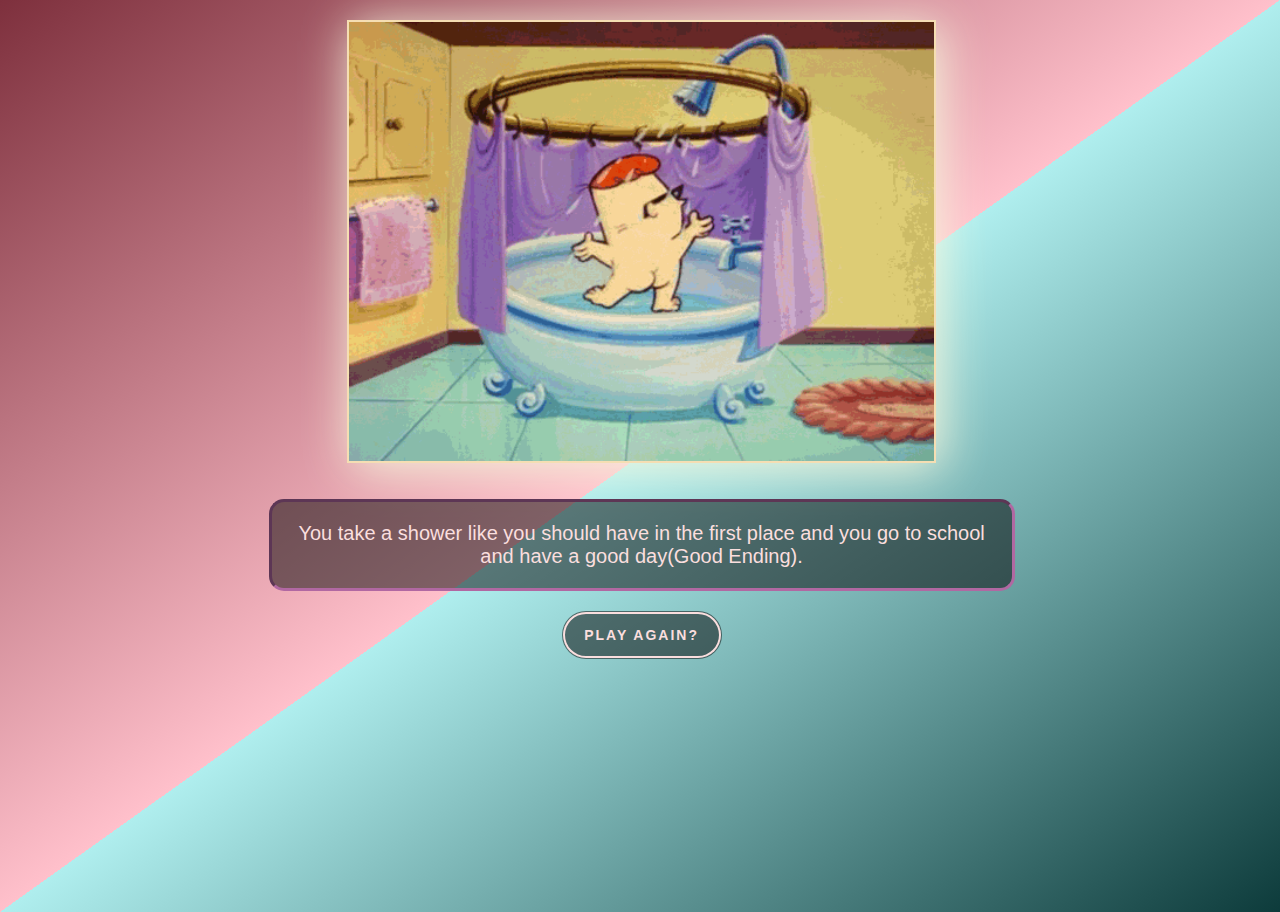
==== Pages/page10.html @ c1c8db43 "Finished product - peer review" ====
<!DOCTYPE html>
<html lang="en">
<head>
    <meta charset="UTF-8">
    <meta name="viewport" content="width=device-width, initial-scale=1.0">
    <title>Document</title>
    <link rel="stylesheet" href="../styles/styles.css">
</head>
<body>

    <div >
        <img class="image pg10img" src="../Assets/dext-show.gif" alt="You showering like you should have.">
    </div>
<br>
<br>
    <div class="bodyText myDiv">
        You take a shower like you should have in the first place and you go to school and have a good day(Good Ending).
    </div>

    <div class="btnspg2">
        <a href="/Pages/page2.html"><button >Play Again?</button></a>
    </div>

</body>
</html>
---- styles/styles.css ----
@font-face {
    font-family: "Jimlee";
    src: url(/Assets/CCJimLee\ Regular.ttf);
}
body {
width: 99%;
height: 98.2vh;
background : linear-gradient(
  to bottom right,
  rgb(126, 48, 61) 0%,
  pink 50%,
  paleturquoise 50%,
  rgb(13, 59, 59) 100%);
}

.image {
    display: flex;
    margin-left: auto;
    margin-right: auto;
    justify-content: center;
    margin-top: 20px;
    height: 70%;
    width: 46.2%;
    border: solid 2px wheat; 
    box-shadow: 5px 5px 45px beige;
    
  }
  
  .bodyText {
    display: flex;
    font-size: 20px;
    font-family: Verdana, Geneva, Tahoma, sans-serif;
    text-align: center;
    color: #fadede;
  }
  
  .myDiv {
    padding: 20px;
    margin-left: auto;
    margin-right: auto;
    width: 700px;
    background-color: rgba(0, 0, 0, 0.503);
    border: 3px rgb(177, 104, 162);
    border-style: inset;
    border-radius: 15px;
  }
  
  .btnspg2{
    display: flex;
    justify-content: center;
    margin-top: 20px;
     
  }

  .btn2 {
    margin-left: 100px;
  }

  

.title {
    text-align: center;
    font-family: "Jimlee";
    padding-top: 150px;
}

.title h1 {
    font-size: 60px;
    line-height: 100px;
    text-shadow: 2px 2px #616467;
    font-weight: 700;
    letter-spacing: 10px;
}

.title h3 {
    font-size: 30px;
}

.startbtn {
    display: flex;
    justify-content: center;
    margin-top: 10rem;
}

.startbtn a i {
    font-size: 2em;
    color:black;
}

.startbtn a {
    display: flex;
    margin: auto;
    justify-content: center;
    text-decoration: none;
    
}

    .button{
        font-size: 30px;
        line-height: .5;
}
button {
    display: inline-block;
    outline: none;
    cursor: pointer;
    font-size: 14px;
    line-height: 1;
    border-radius: 500px;
    transition-property: background-color,border-color,color,box-shadow,filter;
    transition-duration: .3s;
    border: 1px solid transparent;
    letter-spacing: 2px;
    min-width: 160px;
    text-transform: uppercase;
    white-space: normal;
    font-weight: 700;
    text-align: center;
    padding: 16px 14px 18px;
    color: #FADEDE;
    box-shadow: inset 0 0 0 2px #FADEDE;
    background-color: rgba(0, 0, 0, 0.503);
    height: 48px;
    }

button:hover{
        color: #fff;
        background-color: #616467;
 }

.pg2img {
  width: 40%;
}

.pg3img {
  width: 60%;
}

.pg4img {
  width: 40%;
}

.pg5img {
  width: 60%;
}

.pg6img {
  width: 30%;
}

.pg7img {
  width: 50%;
}

.pg9img {
  width: 60%;
}
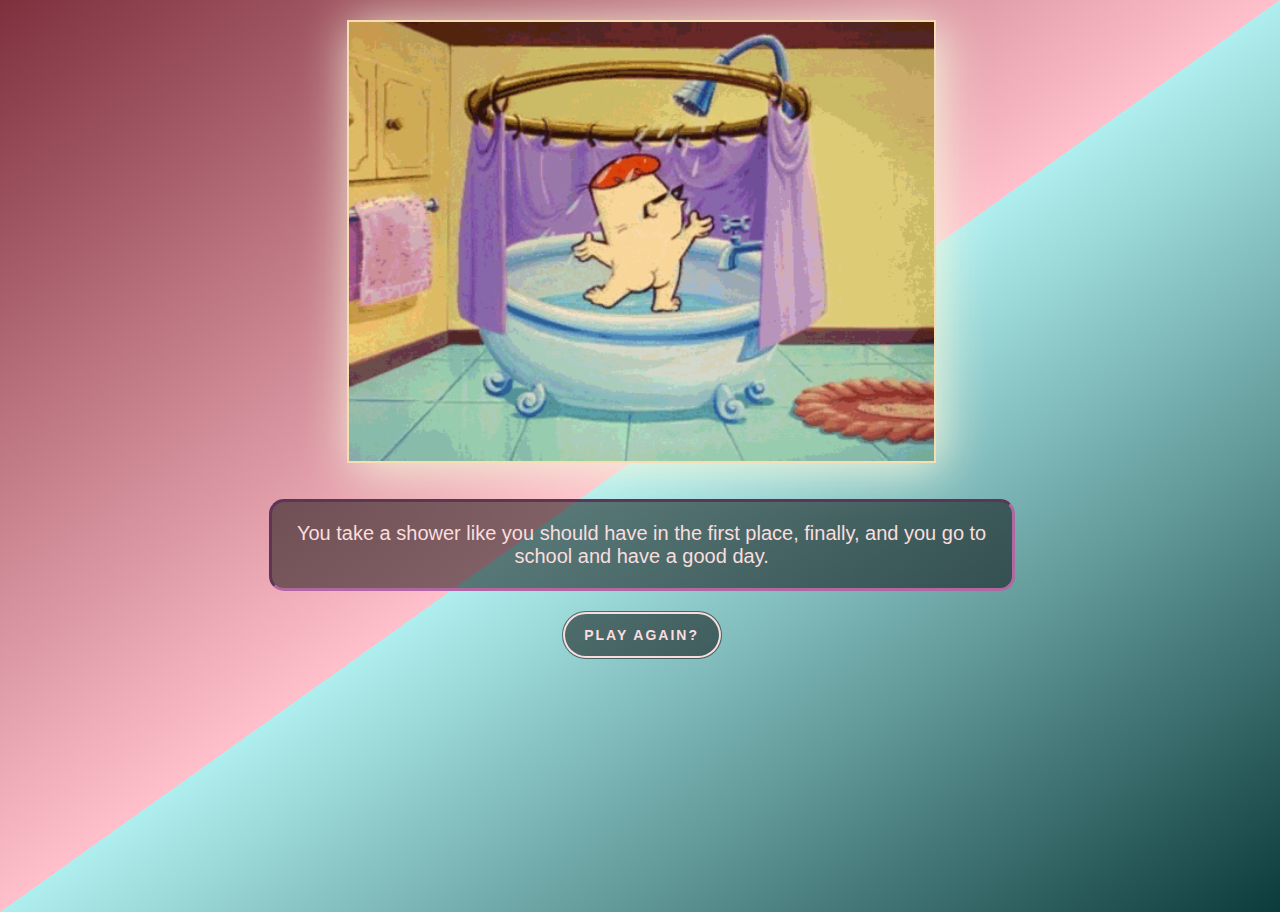
==== commit 1eb78e37: "Text Updates" ====
--- a/Pages/page10.html
+++ b/Pages/page10.html
@@ -14,7 +14,7 @@
 <br>
 <br>
     <div class="bodyText myDiv">
-        You take a shower like you should have in the first place and you go to school and have a good day(Good Ending).
+        You take a shower like you should have in the first place, finally, and you go to school and have a good day.
     </div>
 
     <div class="btnspg2">
--- a/styles/styles.css
+++ b/styles/styles.css
@@ -128,7 +128,7 @@
  }
 
 .pg2img {
-  width: 40%;
+  width: 35%;
 }
 
 .pg3img {
@@ -136,7 +136,7 @@
 }
 
 .pg4img {
-  width: 40%;
+  width: 30%;
 }
 
 .pg5img {
@@ -144,13 +144,17 @@
 }
 
 .pg6img {
-  width: 30%;
+  width: 25%;
 }
 
 .pg7img {
   width: 50%;
 }
 
+.pg8img {
+  width: 40%;
+}
+
 .pg9img {
   width: 60%;
 }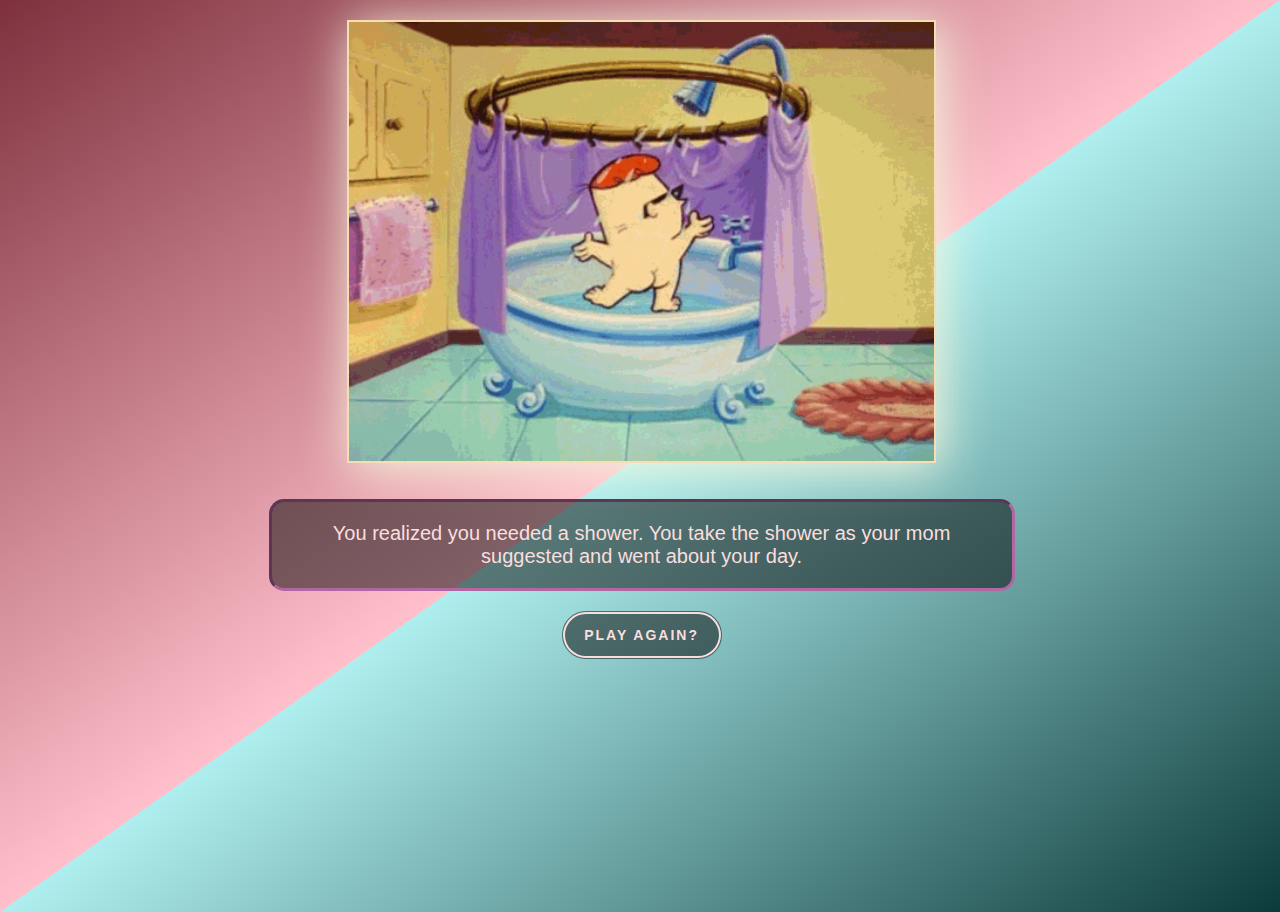
==== commit 22a8cef8: "Page 8 & 10" ====
--- a/Pages/page10.html
+++ b/Pages/page10.html
@@ -14,7 +14,7 @@
 <br>
 <br>
     <div class="bodyText myDiv">
-        You take a shower like you should have in the first place, finally, and you go to school and have a good day.
+        You realized you needed a shower. You take the shower as your mom suggested and went about your day.
     </div>
 
     <div class="btnspg2">
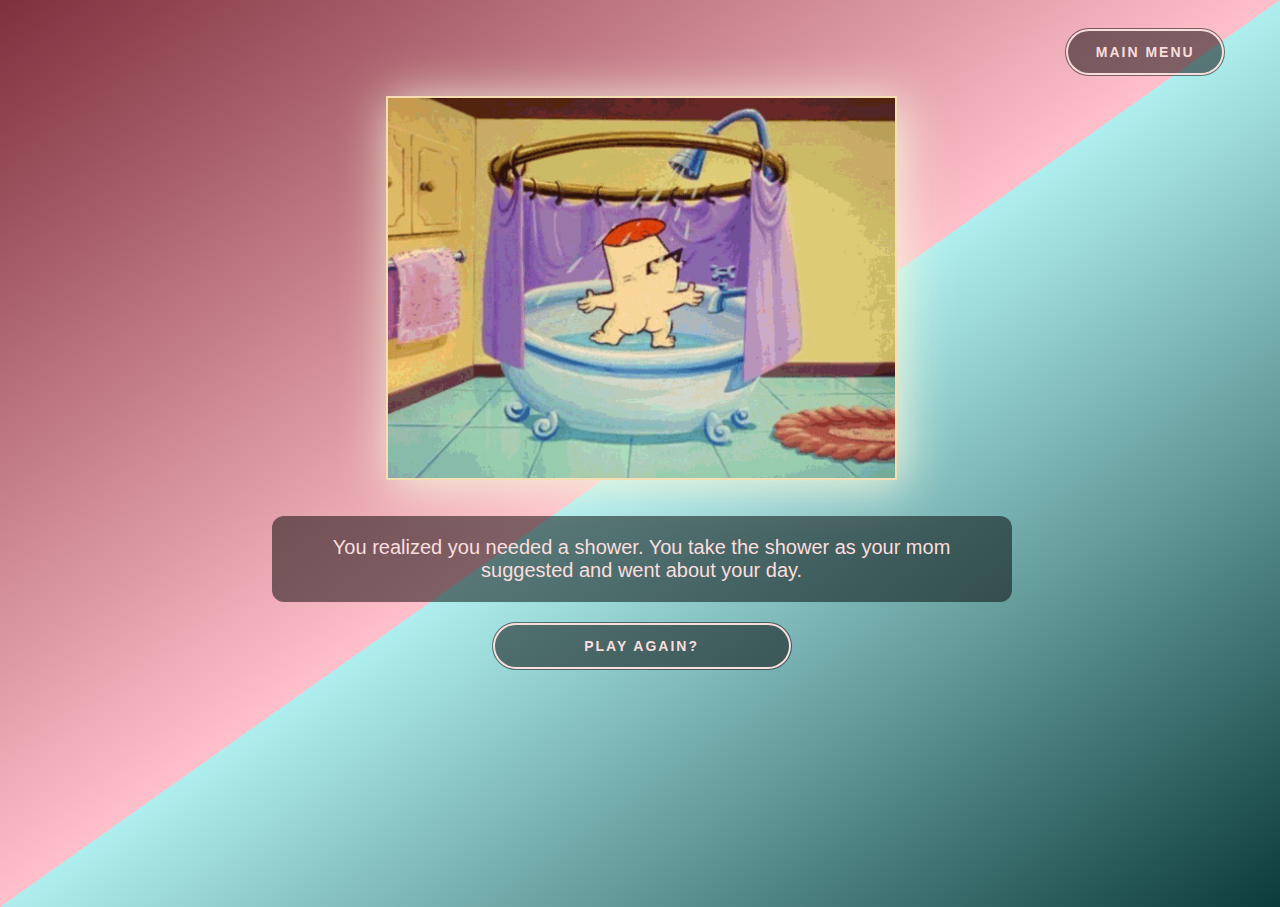
==== commit f9af2a7b: "Fun with Confetti and audi" ====
--- a/Pages/page10.html
+++ b/Pages/page10.html
@@ -7,6 +7,9 @@
     <link rel="stylesheet" href="../styles/styles.css">
 </head>
 <body>
+    <div class="menubtn">
+        <a href="../index.html"><button class="mainmenubtn">Main Menu</button></a>
+    </div>
 
     <div >
         <img class="image pg10img" src="../Assets/dext-show.gif" alt="You showering like you should have.">
--- a/styles/styles.css
+++ b/styles/styles.css
@@ -4,7 +4,7 @@
 }
 body {
 width: 99%;
-height: 98.2vh;
+height: 99vh;
 background : linear-gradient(
   to bottom right,
   rgb(126, 48, 61) 0%,
@@ -40,23 +40,25 @@
     margin-right: auto;
     width: 700px;
     background-color: rgba(0, 0, 0, 0.503);
-    border: 3px rgb(177, 104, 162);
-    border-style: inset;
-    border-radius: 15px;
+    border: none;
+    border-radius: 12px;
   }
   
   .btnspg2{
     display: flex;
     justify-content: center;
     margin-top: 20px;
-     
+    
   }
 
   .btn2 {
     margin-left: 100px;
   }
 
-  
+  button {
+    table-layout: fixed;
+    width: 300px ;
+  }
 
 .title {
     text-align: center;
@@ -128,11 +130,11 @@
  }
 
 .pg2img {
-  width: 35%;
+  width: 30%;
 }
 
 .pg3img {
-  width: 60%;
+  width: 50%;
 }
 
 .pg4img {
@@ -144,7 +146,7 @@
 }
 
 .pg6img {
-  width: 25%;
+  width: 20%;
 }
 
 .pg7img {
@@ -152,9 +154,41 @@
 }
 
 .pg8img {
-  width: 40%;
+  width: 30%;
 }
 
 .pg9img {
-  width: 60%;
+  width: 50%;
+}
+
+.pg10img {
+    width: 40%;
+}
+
+.mainmenubtn {
+  table-layout: fixed;
+  width: 150px ;
+  align-items: flex-end;
+}
+
+.menubtn {
+  display: flex;
+  justify-content: end;
+  padding-right: 50px;
+  padding-top: 20px;
+}
+
+.btn-wrapper {
+  display: flex;
+  justify-content: center;
+  padding-top: 20px;
+}
+
+.btn-wrapper canvas {
+  position: absolute;
+  top: 50%;
+  bottom: 50%;
+  left: 50%;
+  transform: translate(-50%, -50%);
+  pointer-events: none;
 }